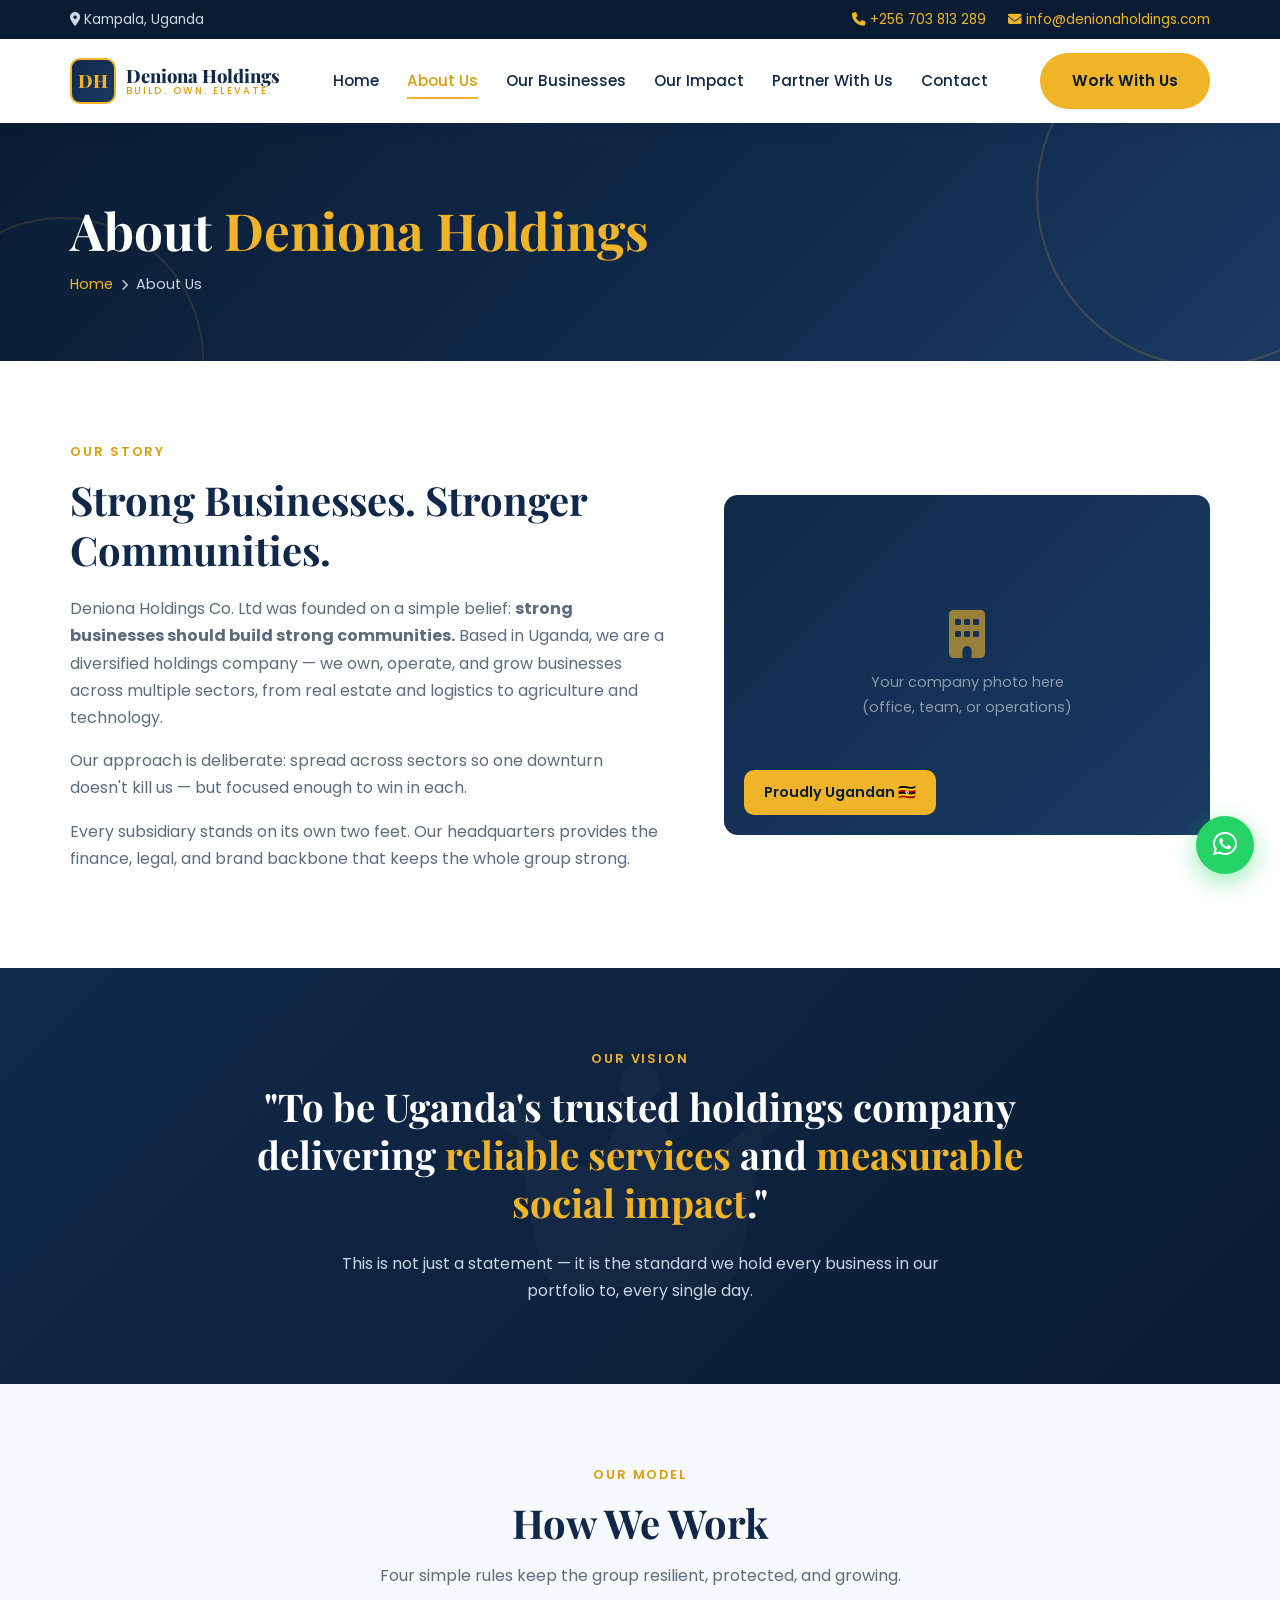
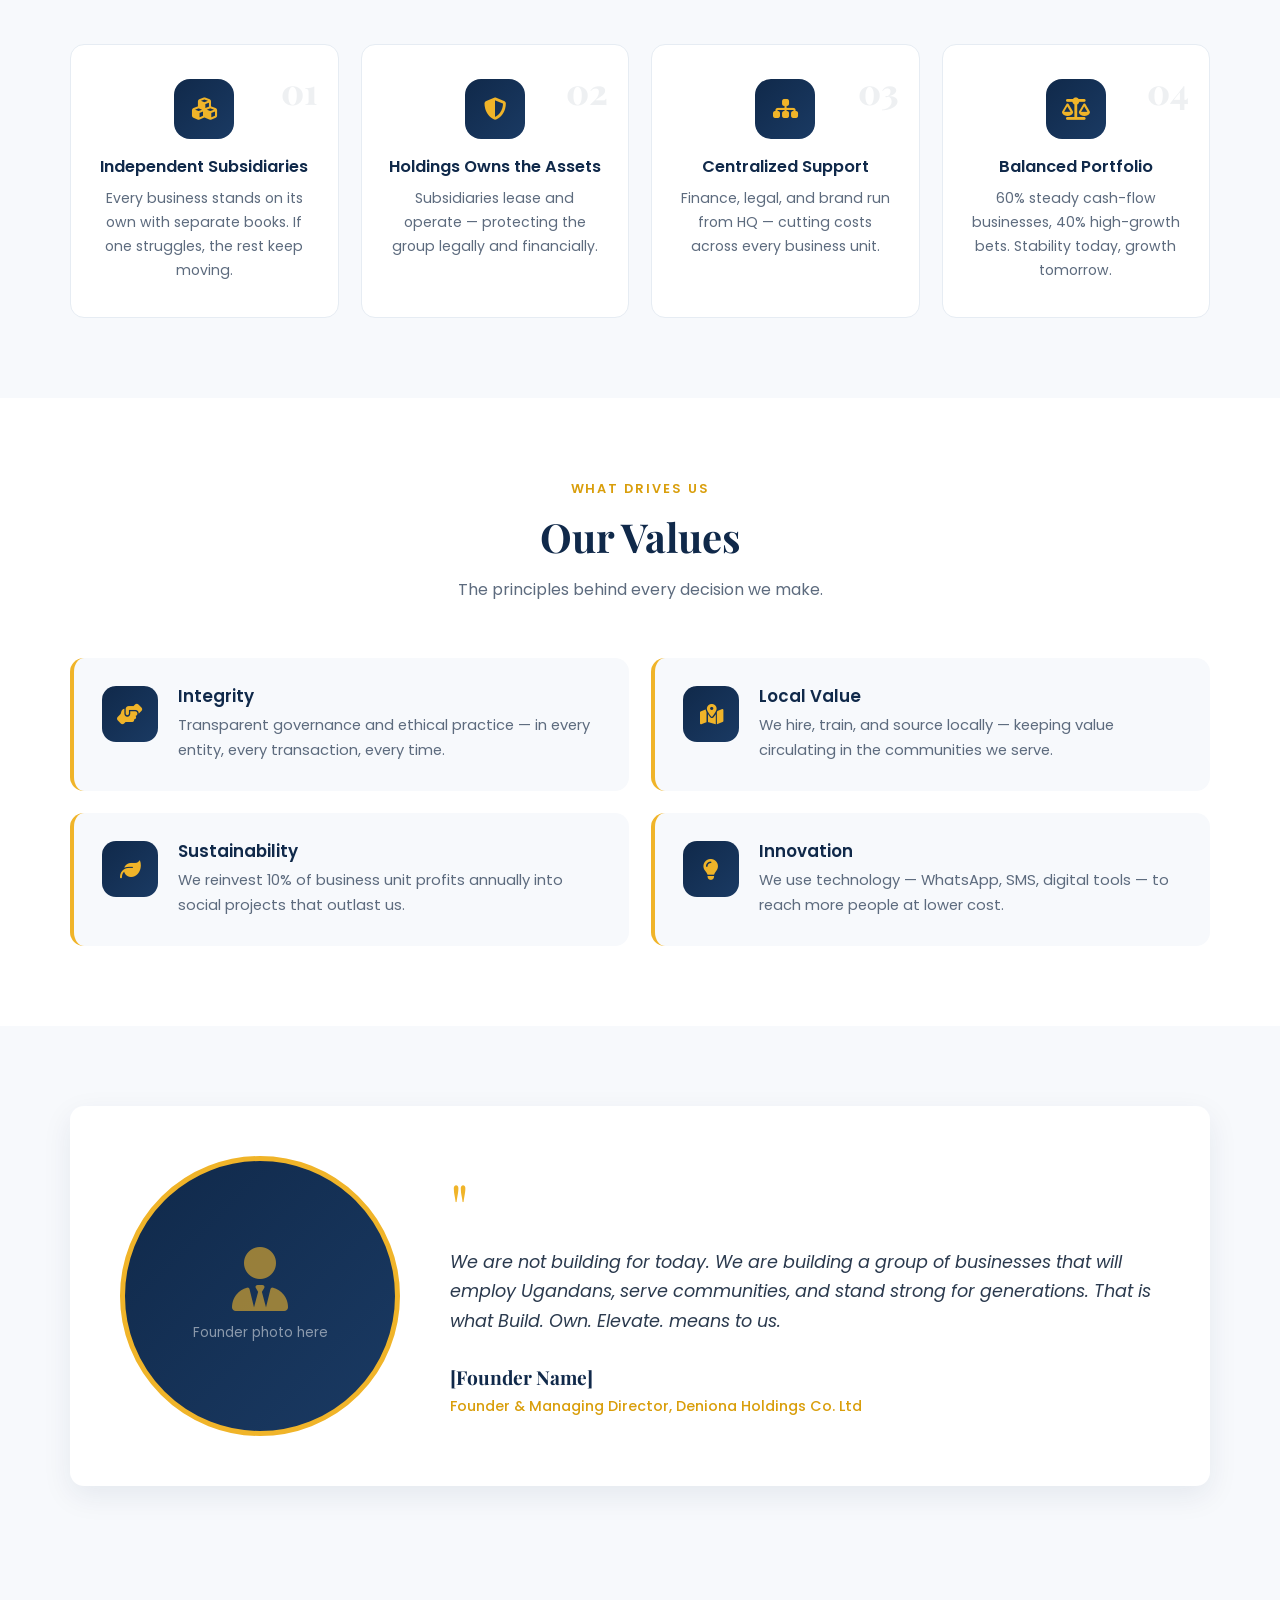
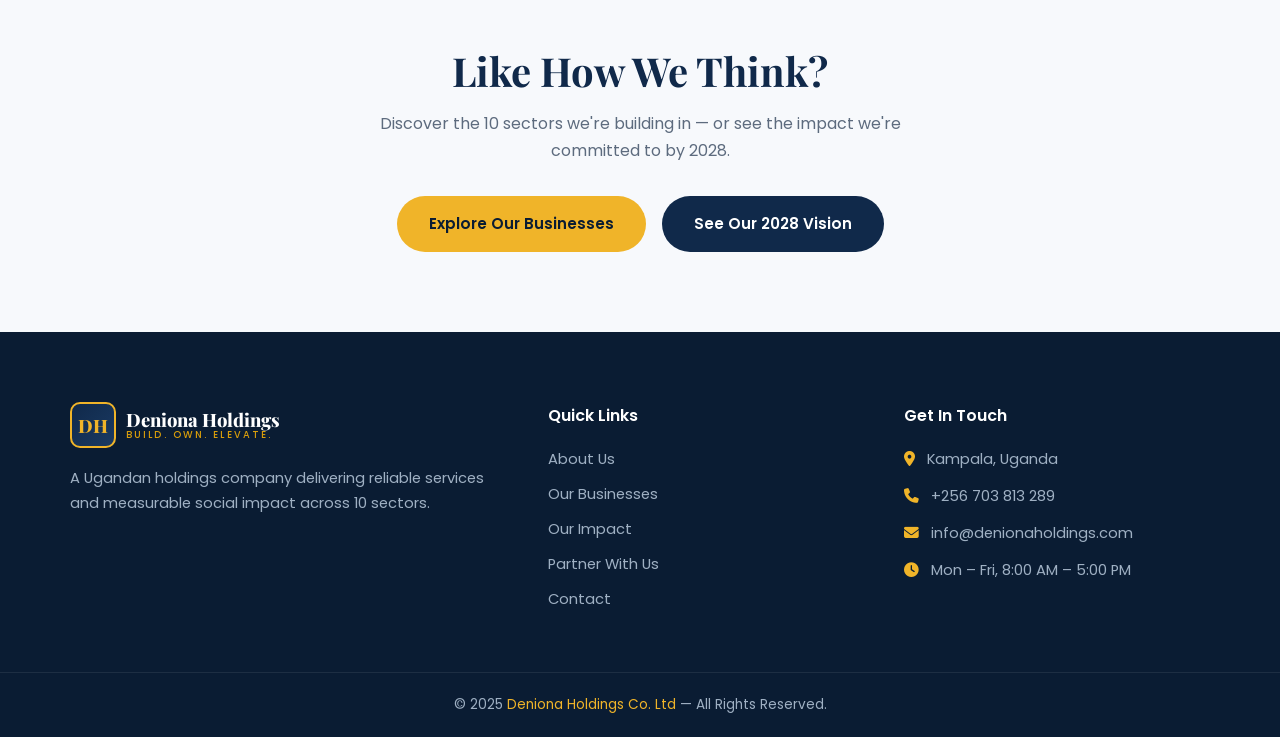
==== about.html @ f7a080cd "Initial commit: adding all website files" ====
<!DOCTYPE html>
<html lang="en">
<head>
<meta charset="UTF-8">
<meta name="viewport" content="width=device-width, initial-scale=1.0">
<title>About Us — Deniona Holdings Co. Ltd</title>
<link rel="stylesheet" href="style.css">
<meta name="description" content="Learn about Deniona Holdings — a Ugandan holdings company built on integrity, local value, and resilience. Our story, vision, and how we work.">

<link href="https://fonts.googleapis.com/css2?family=Playfair+Display:wght@600;700;800&family=Poppins:wght@300;400;500;600;700&display=swap" rel="stylesheet">

<link rel="stylesheet" href="https://cdnjs.cloudflare.com/ajax/libs/font-awesome/6.5.0/css/all.min.css">
</head>
<body>

<!-- ===== TOP BAR ===== -->
<div class="topbar">
  <div class="container">
    <span><i class="fa-solid fa-location-dot"></i> Kampala, Uganda</span>
    <span class="hide-sm">
            <a href="tel:+256703813289"><i class="fa-solid fa-phone"></i> +256 703 813 289</a>
      <a href="mailto:info@denionaholdings.com"><i class="fa-solid fa-envelope"></i> info@denionaholdings.com</a>
    </span>
  </div>
</div>

<!-- ===== HEADER ===== -->
<header>
  <div class="container nav">
    <!-- REPLACE this block with your logo image when ready -->
    <a href="index.html" class="logo">
      <div class="logo-badge">DH</div>
      <div class="logo-name">Deniona Holdings<small>Build. Own. Elevate.</small></div>
    </a>

    <nav>
      <ul id="menu">
        <li><a href="index.html">Home</a></li>
        <li><a href="about.html" class="active">About Us</a></li>
        <li><a href="businesses.html">Our Businesses</a></li>
        <li><a href="impact.html">Our Impact</a></li>
        <li><a href="partner.html">Partner With Us</a></li>
        <li><a href="contact.html">Contact</a></li>
      </ul>
    </nav>

    <a href="contact.html" class="btn btn-gold btn-nav">Work With Us</a>
    <button class="hamburger" id="hamb"><i class="fa-solid fa-bars"></i></button>
  </div>
</header>

<!-- ===== PAGE HERO ===== -->
<section class="page-hero">
  <div class="container">
    <h1>About <span>Deniona Holdings</span></h1>
    <div class="breadcrumb">
      <a href="index.html">Home</a><i class="fa-solid fa-chevron-right"></i>About Us
    </div>
  </div>
</section>

<!-- ===== OUR STORY ===== -->
<section class="story">
  <div class="container split">
    <div>
      <span class="section-tag">Our Story</span>
      <h2>Strong Businesses. Stronger Communities.</h2>
      <p>Deniona Holdings Co. Ltd was founded on a simple belief: <strong>strong businesses
         should build strong communities.</strong> Based in Uganda, we are a diversified
         holdings company — we own, operate, and grow businesses across multiple sectors,
         from real estate and logistics to agriculture and technology.</p>
      <p>Our approach is deliberate: spread across sectors so one downturn doesn't
         kill us — but focused enough to win in each.</p>
      <p>Every subsidiary stands on its own two feet. Our headquarters provides the
         finance, legal, and brand backbone that keeps the whole group strong.</p>
    </div>
    <div class="story-img">
      <!-- REPLACE with a real photo of your office / team / operations -->
      <div class="ph">
        <i class="fa-solid fa-building"></i>
        Your company photo here<br>(office, team, or operations)
      </div>
      <div class="tag">Proudly Ugandan 🇺🇬</div>
    </div>
  </div>
</section>

<!-- ===== VISION BANNER ===== -->
<section class="vision">
  <div class="container">
    <span class="section-tag">Our Vision</span>
    <h2>"To be Uganda's trusted holdings company delivering
        <span>reliable services</span> and <span>measurable social impact</span>."</h2>
    <p>This is not just a statement — it is the standard we hold every business
       in our portfolio to, every single day.</p>
  </div>
</section>

<!-- ===== HOW WE WORK ===== -->
<section class="how">
  <div class="container">
    <div class="center-head">
      <span class="section-tag">Our Model</span>
      <h2>How We Work</h2>
      <p>Four simple rules keep the group resilient, protected, and growing.</p>
    </div>
    <div class="grid-4">
      <div class="how-card">
        <span class="num">01</span>
        <div class="icon"><i class="fa-solid fa-cubes"></i></div>
        <h3>Independent Subsidiaries</h3>
        <p>Every business stands on its own with separate books. If one struggles, the rest keep moving.</p>
      </div>
      <div class="how-card">
        <span class="num">02</span>
        <div class="icon"><i class="fa-solid fa-shield-halved"></i></div>
        <h3>Holdings Owns the Assets</h3>
        <p>Subsidiaries lease and operate — protecting the group legally and financially.</p>
      </div>
      <div class="how-card">
        <span class="num">03</span>
        <div class="icon"><i class="fa-solid fa-sitemap"></i></div>
        <h3>Centralized Support</h3>
        <p>Finance, legal, and brand run from HQ — cutting costs across every business unit.</p>
      </div>
      <div class="how-card">
        <span class="num">04</span>
        <div class="icon"><i class="fa-solid fa-scale-balanced"></i></div>
        <h3>Balanced Portfolio</h3>
        <p>60% steady cash-flow businesses, 40% high-growth bets. Stability today, growth tomorrow.</p>
      </div>
    </div>
  </div>
</section>

<!-- ===== OUR VALUES ===== -->
<section class="values">
  <div class="container">
    <div class="center-head">
      <span class="section-tag">What Drives Us</span>
      <h2>Our Values</h2>
      <p>The principles behind every decision we make.</p>
    </div>
    <div class="grid-2x2">
      <div class="value">
        <div class="icon"><i class="fa-solid fa-handshake-angle"></i></div>
        <div>
          <h3>Integrity</h3>
          <p>Transparent governance and ethical practice — in every entity, every transaction, every time.</p>
        </div>
      </div>
      <div class="value">
        <div class="icon"><i class="fa-solid fa-map-location-dot"></i></div>
        <div>
          <h3>Local Value</h3>
          <p>We hire, train, and source locally — keeping value circulating in the communities we serve.</p>
        </div>
      </div>
      <div class="value">
        <div class="icon"><i class="fa-solid fa-leaf"></i></div>
        <div>
          <h3>Sustainability</h3>
          <p>We reinvest 10% of business unit profits annually into social projects that outlast us.</p>
        </div>
      </div>
      <div class="value">
        <div class="icon"><i class="fa-solid fa-lightbulb"></i></div>
        <div>
          <h3>Innovation</h3>
          <p>We use technology — WhatsApp, SMS, digital tools — to reach more people at lower cost.</p>
        </div>
      </div>
    </div>
  </div>
</section>

<!-- ===== FOUNDER'S MESSAGE (OPTIONAL) ===== -->
<section class="founder">
  <div class="container">
    <div class="founder-card">
      <div class="founder-photo">
        <!-- REPLACE with founder photo: <img src="founder.jpg" alt="Founder"> -->
        <div class="ph">
          <i class="fa-solid fa-user-tie"></i>
          Founder photo here
        </div>
      </div>
      <div class="founder-text">
        <div class="quote-mark">"</div>
        <blockquote>We are not building for today. We are building a group of businesses
        that will employ Ugandans, serve communities, and stand strong for generations.
        That is what Build. Own. Elevate. means to us.</blockquote>
        <div class="founder-name">[Founder Name]</div>
        <div class="founder-role">Founder &amp; Managing Director, Deniona Holdings Co. Ltd</div>
      </div>
    </div>
  </div>
</section>

<!-- ===== CTA ===== -->
<section class="cta">
  <div class="container">
    <h2>Like How We Think?</h2>
    <p>Discover the 10 sectors we're building in — or see the impact we're committed to by 2028.</p>
    <div class="cta-btns">
      <a href="businesses.html" class="btn btn-gold">Explore Our Businesses</a>
      <a href="impact.html" class="btn btn-navy">See Our 2028 Vision</a>
    </div>
  </div>
</section>

<!-- ===== FOOTER ===== -->
<footer>
  <div class="container">
    <div class="f-grid">
      <div>
        <a href="index.html" class="logo" style="margin-bottom:18px">
          <div class="logo-badge">DH</div>
          <div class="logo-name">Deniona Holdings<small>Build. Own. Elevate.</small></div>
        </a>
        <p>A Ugandan holdings company delivering reliable services and measurable social impact
           across 10 sectors.</p>
      </div>
      <div>
        <h4>Quick Links</h4>
        <ul class="f-links">
          <li><a href="about.html">About Us</a></li>
          <li><a href="businesses.html">Our Businesses</a></li>
          <li><a href="impact.html">Our Impact</a></li>
          <li><a href="partner.html">Partner With Us</a></li>
          <li><a href="contact.html">Contact</a></li>
        </ul>
      </div>
      <div>
        <h4>Get In Touch</h4>
        <ul class="f-contact">
          <!-- REPLACE with your real details -->
          <li><i class="fa-solid fa-location-dot"></i> Kampala, Uganda</li>
          <li><i class="fa-solid fa-phone"></i> +256 703 813 289</li>
          <li><i class="fa-solid fa-envelope"></i> info@denionaholdings.com</li>
          <li><i class="fa-solid fa-clock"></i> Mon – Fri, 8:00 AM – 5:00 PM</li>
        </ul>
      </div>
    </div>
  </div>
  <div class="f-bottom">
    © 2025 <span>Deniona Holdings Co. Ltd</span> — All Rights Reserved.
  </div>
</footer>

<!-- ===== WHATSAPP FLOAT ===== -->
<a href="https://wa.me/256703823289?text=Hello%20Deniona%20Holdings" target="_blank" class="wa-float">
  <i class="fa-brands fa-whatsapp"></i>
</a>

<script>
// Mobile menu toggle
const hamb=document.getElementById('hamb'),menu=document.getElementById('menu');
hamb.addEventListener('click',()=>{
  menu.classList.toggle('open');
  hamb.innerHTML=menu.classList.contains('open')
    ?'<i class="fa-solid fa-xmark"></i>':'<i class="fa-solid fa-bars"></i>';
});
menu.querySelectorAll('a').forEach(a=>a.addEventListener('click',()=>{
  menu.classList.remove('open');
  hamb.innerHTML='<i class="fa-solid fa-bars"></i>';
}));
</script>

</body>
</html>
---- style.css ----
/* ============================================================
   DENIONA HOLDINGS CO. LTD — MASTER STYLESHEET (style.css)
   One file for all 6 pages: Home, About, Businesses,
   Impact, Partner, Contact
   ------------------------------------------------------------
   NOTE: Fonts & icons must still be linked in each page's <head>
   (see instructions below this file).
   ============================================================ */

/* ============ DESIGN TOKENS (change brand colors HERE only) ============ */
:root{
  --navy:       #10294a;
  --navy-dark:  #0a1c33;
  --navy-soft:  #1a3a63;
  --gold:       #f0b429;
  --gold-dark:  #d99e0b;
  --bg-light:   #f7f9fc;
  --white:      #ffffff;
  --text:       #2b3a4e;
  --muted:      #5d6b7e;
  --radius:     14px;
  --shadow:     0 10px 30px rgba(16,41,74,.08);
}

/* ============ RESET & BASE ============ */
*{margin:0;padding:0;box-sizing:border-box}
html{scroll-behavior:smooth}
body{font-family:'Poppins',sans-serif;color:var(--text);background:var(--white);line-height:1.7}
h1,h2,h3{font-family:'Playfair Display',serif;color:var(--navy);line-height:1.25}
img{max-width:100%}
a{text-decoration:none;color:inherit}
.container{width:min(1140px,92%);margin:0 auto}
section{padding:80px 0}

/* ============ SHARED UTILITIES ============ */
.section-tag{color:var(--gold-dark);font-weight:600;letter-spacing:.15em;text-transform:uppercase;
  font-size:.8rem;margin-bottom:12px;display:block}
.center-head{text-align:center;max-width:680px;margin:0 auto 55px}
.center-head h2{font-size:clamp(1.8rem,4vw,2.5rem);margin-bottom:14px}
.center-head p{color:var(--muted)}
.grid-4{display:grid;grid-template-columns:repeat(4,1fr);gap:22px}

/* ============ BUTTONS ============ */
.btn{display:inline-block;padding:13px 30px;border-radius:50px;font-weight:600;font-size:.95rem;
  transition:.25s;cursor:pointer;border:2px solid transparent}
.btn-gold{background:var(--gold);color:var(--navy-dark)}
.btn-gold:hover{background:var(--gold-dark);transform:translateY(-2px)}
.btn-outline{border-color:var(--gold);color:var(--gold)}
.btn-outline:hover{background:var(--gold);color:var(--navy-dark)}
.btn-navy{background:var(--navy);color:#fff}
.btn-navy:hover{background:var(--navy-soft);transform:translateY(-2px)}
.btn-wa{background:#25d366;color:#fff}
.btn-wa:hover{background:#1fb857;transform:translateY(-2px)}

/* ============ TOP BAR ============ */
.topbar{background:var(--navy-dark);color:#cdd8e6;font-size:.85rem;padding:8px 0}
.topbar .container{display:flex;justify-content:space-between;align-items:center;gap:12px;flex-wrap:wrap}
.topbar a{color:var(--gold);margin-left:18px}
.topbar a:hover{color:#ffd968}
.topbar .hide-sm{display:inline}

/* ============ HEADER / NAV ============ */
header{position:sticky;top:0;z-index:100;background:var(--white);box-shadow:0 2px 15px rgba(16,41,74,.08)}
.nav{display:flex;align-items:center;justify-content:space-between;padding:14px 0}
.logo{display:flex;align-items:center;gap:10px}
.logo-badge{width:46px;height:46px;background:linear-gradient(135deg,var(--navy),var(--navy-soft));color:var(--gold);
  display:flex;align-items:center;justify-content:center;font-family:'Playfair Display',serif;
  font-weight:800;font-size:1.15rem;border-radius:10px;border:2px solid var(--gold)}
.logo-name{font-family:'Playfair Display',serif;font-weight:800;color:var(--navy);font-size:1.15rem;line-height:1.1}
.logo-name small{display:block;font-family:'Poppins',sans-serif;font-weight:500;font-size:.6rem;
  letter-spacing:.22em;color:var(--gold-dark);text-transform:uppercase}
nav ul{display:flex;list-style:none;gap:28px;align-items:center}
nav a{font-weight:500;font-size:.95rem;color:var(--navy);padding:6px 0;border-bottom:2px solid transparent;transition:.25s}
nav a:hover,nav a.active{color:var(--gold-dark);border-bottom-color:var(--gold)}
.hamburger{display:none;background:none;border:none;font-size:1.5rem;color:var(--navy);cursor:pointer}

/* ============ PAGE HERO (inner pages) ============ */
.page-hero{background:linear-gradient(135deg,var(--navy-dark) 0%,var(--navy) 55%,var(--navy-soft) 100%);
  color:#fff;padding:75px 0 65px;position:relative;overflow:hidden}
.page-hero::after{content:"";position:absolute;right:-100px;top:-100px;width:340px;height:340px;
  border:2px solid rgba(240,180,41,.18);border-radius:50%}
.page-hero::before{content:"";position:absolute;left:-80px;bottom:-140px;width:280px;height:280px;
  border:2px solid rgba(240,180,41,.12);border-radius:50%}
.page-hero .container{position:relative;z-index:2}
.page-hero h1{color:#fff;font-size:clamp(2rem,5vw,3.2rem);margin-bottom:10px}
.page-hero h1 span{color:var(--gold)}
.page-hero p{color:#c9d5e4;max-width:640px;margin-top:12px}
.breadcrumb{font-size:.9rem;color:#c9d5e4}
.breadcrumb a{color:var(--gold)}
.breadcrumb a:hover{text-decoration:underline}
.breadcrumb i{font-size:.7rem;margin:0 8px}

/* ============================================================
   HOME PAGE
   ============================================================ */
.hero{background:linear-gradient(135deg,var(--navy-dark) 0%,var(--navy) 55%,var(--navy-soft) 100%);
  color:#fff;padding:110px 0 120px;position:relative;overflow:hidden}
.hero::after{content:"";position:absolute;right:-120px;top:-120px;width:420px;height:420px;
  border:2px solid rgba(240,180,41,.18);border-radius:50%}
.hero::before{content:"";position:absolute;right:40px;bottom:-160px;width:300px;height:300px;
  border:2px solid rgba(240,180,41,.12);border-radius:50%}
.hero .container{position:relative;z-index:2}
.eyebrow{display:inline-block;background:rgba(240,180,41,.15);color:var(--gold);border:1px solid rgba(240,180,41,.4);
  padding:6px 18px;border-radius:50px;font-size:.8rem;font-weight:600;letter-spacing:.12em;text-transform:uppercase;margin-bottom:24px}
.hero h1{color:#fff;font-size:clamp(2.4rem,6vw,4.2rem);margin-bottom:20px}
.hero h1 span{color:var(--gold)}
.hero p{max-width:640px;color:#c9d5e4;font-size:1.08rem;margin-bottom:36px}
.hero-btns{display:flex;gap:16px;flex-wrap:wrap}

.who{background:var(--white)}
.split{display:grid;grid-template-columns:1.1fr .9fr;gap:60px;align-items:center}
.split h2{font-size:clamp(1.8rem,4vw,2.5rem);margin-bottom:20px}
.split p{color:var(--muted);margin-bottom:16px}
.pillars{display:grid;gap:16px}
.pillar{background:var(--bg-light);border-left:4px solid var(--gold);border-radius:var(--radius);
  padding:22px 24px;display:flex;gap:16px;align-items:flex-start;transition:.25s}
.pillar:hover{transform:translateX(6px);box-shadow:var(--shadow)}
.pillar i{color:var(--gold-dark);font-size:1.4rem;margin-top:4px}
.pillar h3{font-size:1.05rem;margin-bottom:4px}
.pillar p{color:var(--muted);font-size:.92rem;margin:0}

.sectors{background:var(--bg-light)}
.grid-10{display:grid;grid-template-columns:repeat(auto-fit,minmax(200px,1fr));gap:20px}
.sector{background:var(--white);border-radius:var(--radius);padding:30px 20px;text-align:center;
  border:1px solid #e6ecf3;transition:.28s;cursor:default}
.sector:hover{transform:translateY(-8px);box-shadow:var(--shadow);border-color:var(--gold)}
.sector .icon{width:62px;height:62px;margin:0 auto 16px;border-radius:16px;
  background:linear-gradient(135deg,var(--navy),var(--navy-soft));color:var(--gold);
  display:flex;align-items:center;justify-content:center;font-size:1.5rem}
.sector h3{font-size:1rem;font-family:'Poppins',sans-serif;font-weight:600;color:var(--navy)}
.sectors-cta{text-align:center;margin-top:45px}

.stats{background:linear-gradient(135deg,var(--navy) 0%,var(--navy-dark) 100%);padding:70px 0}
.stats .grid-4{gap:30px;text-align:center}
.stat .num{font-family:'Playfair Display',serif;font-size:clamp(2.2rem,4.5vw,3.2rem);font-weight:800;color:var(--gold)}
.stat .lbl{color:#c9d5e4;font-size:.92rem;margin-top:6px}
.stat i{color:rgba(240,180,41,.5);font-size:1.4rem;margin-bottom:10px}

.cta{background:var(--bg-light);text-align:center}
.cta h2{font-size:clamp(1.8rem,4vw,2.5rem);margin-bottom:14px}
.cta p{color:var(--muted);max-width:560px;margin:0 auto 32px}
.cta-btns{display:flex;gap:16px;justify-content:center;flex-wrap:wrap}

/* ============================================================
   ABOUT PAGE
   ============================================================ */
.story{background:var(--white)}
.story-img{position:relative;border-radius:var(--radius);overflow:hidden;min-height:340px;
  background:linear-gradient(135deg,var(--navy),var(--navy-soft));display:flex;align-items:center;justify-content:center}
.story-img .ph{color:rgba(255,255,255,.5);text-align:center;font-size:.9rem;padding:20px}
.story-img .ph i{font-size:3rem;display:block;margin-bottom:12px;color:rgba(240,180,41,.6)}
.story-img .tag{position:absolute;bottom:20px;left:20px;background:var(--gold);color:var(--navy-dark);
  padding:10px 20px;border-radius:10px;font-weight:600;font-size:.9rem}

.vision{background:linear-gradient(135deg,var(--navy) 0%,var(--navy-dark) 100%);color:#fff;
  text-align:center;position:relative;overflow:hidden}
.vision::after{content:"\f521";font-family:"Font Awesome 6 Free";font-weight:900;position:absolute;
  left:50%;top:50%;transform:translate(-50%,-50%);font-size:16rem;color:rgba(255,255,255,.03)}
.vision .container{position:relative;z-index:2}
.vision .section-tag{color:var(--gold)}
.vision h2{color:#fff;font-size:clamp(1.6rem,3.5vw,2.4rem);max-width:820px;margin:0 auto 24px}
.vision h2 span{color:var(--gold)}
.vision p{color:#c9d5e4;max-width:640px;margin:0 auto}

.how{background:var(--bg-light)}
.how-card{background:var(--white);border-radius:var(--radius);padding:34px 26px;text-align:center;
  border:1px solid #e6ecf3;transition:.28s;position:relative}
.how-card:hover{transform:translateY(-8px);box-shadow:var(--shadow);border-color:var(--gold)}
.how-card .num{position:absolute;top:16px;right:20px;font-family:'Playfair Display',serif;
  font-size:2.2rem;font-weight:800;color:rgba(16,41,74,.07)}
.how-card .icon{width:60px;height:60px;margin:0 auto 18px;border-radius:16px;
  background:linear-gradient(135deg,var(--navy),var(--navy-soft));color:var(--gold);
  display:flex;align-items:center;justify-content:center;font-size:1.4rem}
.how-card h3{font-size:1.02rem;font-family:'Poppins',sans-serif;font-weight:600;margin-bottom:10px;color:var(--navy)}
.how-card p{font-size:.88rem;color:var(--muted)}

.values{background:var(--white)}
.grid-2x2{display:grid;grid-template-columns:repeat(2,1fr);gap:22px}
.value{display:flex;gap:20px;background:var(--bg-light);border-radius:var(--radius);
  padding:28px;border-left:4px solid var(--gold);transition:.25s}
.value:hover{transform:translateX(6px);box-shadow:var(--shadow)}
.value .icon{flex-shrink:0;width:56px;height:56px;border-radius:14px;
  background:linear-gradient(135deg,var(--navy),var(--navy-soft));color:var(--gold);
  display:flex;align-items:center;justify-content:center;font-size:1.3rem}
.value h3{font-family:'Poppins',sans-serif;font-weight:600;font-size:1.05rem;color:var(--navy);margin-bottom:6px}
.value p{color:var(--muted);font-size:.92rem}

.founder{background:var(--bg-light)}
.founder-card{display:grid;grid-template-columns:280px 1fr;gap:50px;align-items:center;
  background:var(--white);border-radius:var(--radius);padding:50px;box-shadow:var(--shadow)}
.founder-photo{width:280px;height:280px;border-radius:50%;overflow:hidden;border:5px solid var(--gold);
  background:linear-gradient(135deg,var(--navy),var(--navy-soft));display:flex;align-items:center;justify-content:center}
.founder-photo .ph{color:rgba(255,255,255,.5);text-align:center;font-size:.85rem}
.founder-photo .ph i{font-size:4rem;display:block;margin-bottom:10px;color:rgba(240,180,41,.6)}
.founder-text .quote-mark{font-family:'Playfair Display',serif;font-size:4rem;color:var(--gold);line-height:1}
.founder-text blockquote{font-size:1.1rem;color:var(--text);font-style:italic;margin:10px 0 24px}
.founder-name{font-family:'Playfair Display',serif;font-weight:700;color:var(--navy);font-size:1.2rem}
.founder-role{color:var(--gold-dark);font-size:.9rem;font-weight:500}

/* ============================================================
   BUSINESSES PAGE
   ============================================================ */
.mix{background:var(--bg-light);padding:60px 0}
.mix-inner{display:grid;grid-template-columns:1fr 1fr;gap:50px;align-items:center}
.mix h2{font-size:clamp(1.6rem,3.5vw,2.2rem);margin-bottom:14px}
.mix p{color:var(--muted)}
.mix-bar{background:var(--white);border-radius:var(--radius);padding:34px;box-shadow:var(--shadow)}
.bar{display:flex;height:56px;border-radius:12px;overflow:hidden;margin-bottom:22px}
.bar .cash{background:var(--gold);display:flex;align-items:center;justify-content:center;
  color:var(--navy-dark);font-weight:700;font-size:.95rem}
.bar .growth{background:var(--navy);display:flex;align-items:center;justify-content:center;
  color:#fff;font-weight:700;font-size:.95rem}
.bar-legend{display:flex;flex-direction:column;gap:12px}
.bar-legend .item{display:flex;gap:12px;align-items:flex-start;font-size:.92rem}
.bar-legend .dot{width:14px;height:14px;border-radius:4px;flex-shrink:0;margin-top:5px}
.bar-legend .dot.g{background:var(--gold)}
.bar-legend .dot.n{background:var(--navy)}
.bar-legend strong{color:var(--navy)}

.sectors-list{background:var(--white)}
.biz-grid{display:grid;grid-template-columns:repeat(2,1fr);gap:26px}
.biz-card{background:var(--white);border:1px solid #e6ecf3;border-radius:var(--radius);
  overflow:hidden;transition:.28s;position:relative;display:flex;flex-direction:column}
.biz-card:hover{transform:translateY(-6px);box-shadow:var(--shadow);border-color:var(--gold)}
.biz-card .corner{position:absolute;top:14px;right:18px;font-family:'Playfair Display',serif;
  font-size:2rem;font-weight:800;color:rgba(16,41,74,.06)}
.biz-head{display:flex;gap:16px;align-items:center;padding:26px 26px 18px}
.biz-icon{width:58px;height:58px;flex-shrink:0;border-radius:16px;
  background:linear-gradient(135deg,var(--navy),var(--navy-soft));color:var(--gold);
  display:flex;align-items:center;justify-content:center;font-size:1.4rem}
.biz-head h3{font-size:1.15rem}
.biz-tagline{font-size:.85rem;color:var(--gold-dark);font-weight:500;font-style:italic;margin-top:2px}
.biz-body{padding:0 26px 20px;display:grid;gap:14px;flex:1}
.biz-step{display:flex;gap:14px;align-items:flex-start}
.biz-step i{color:var(--gold-dark);margin-top:5px;width:18px;text-align:center}
.biz-step .lbl{font-weight:600;font-size:.8rem;text-transform:uppercase;letter-spacing:.08em;
  color:var(--navy);display:block}
.biz-step p{font-size:.9rem;color:var(--muted)}
.biz-why{background:var(--bg-light);border-top:1px dashed #d8e0ea;padding:14px 26px;
  display:flex;gap:12px;align-items:flex-start;font-size:.87rem;color:var(--text)}
.biz-why i{color:var(--gold-dark);margin-top:4px}
.biz-why strong{color:var(--navy)}

/* ============================================================
   IMPACT PAGE
   ============================================================ */
.roadmap{background:var(--white);padding:70px 0 30px}
.road-track{display:grid;grid-template-columns:repeat(3,1fr);gap:24px;position:relative;margin-top:50px}
.road-track::before{content:"";position:absolute;top:31px;left:12%;right:12%;height:3px;
  background:linear-gradient(90deg,var(--gold),var(--navy));border-radius:3px;opacity:.35}
.road-stop{text-align:center;position:relative;z-index:2}
.road-dot{width:62px;height:62px;margin:0 auto 16px;border-radius:50%;background:var(--white);
  border:3px solid var(--gold);display:flex;align-items:center;justify-content:center;
  font-family:'Playfair Display',serif;font-weight:800;color:var(--navy);font-size:1.05rem;
  box-shadow:0 6px 18px rgba(16,41,74,.12)}
.road-stop.active .road-dot{background:var(--navy);color:var(--gold);border-color:var(--navy)}
.road-stop h3{font-family:'Poppins',sans-serif;font-size:1rem;font-weight:600;margin-bottom:4px}
.road-stop p{font-size:.85rem;color:var(--muted);max-width:250px;margin:0 auto}

.inumbers{background:linear-gradient(135deg,var(--navy) 0%,var(--navy-dark) 100%);padding:70px 0;position:relative;overflow:hidden}
.inumbers::after{content:"\f4c3";font-family:"Font Awesome 6 Free";font-weight:900;position:absolute;
  right:-40px;top:-40px;font-size:14rem;color:rgba(255,255,255,.03);transform:rotate(15deg)}
.inumbers .grid{display:grid;grid-template-columns:repeat(4,1fr);gap:30px;text-align:center;position:relative;z-index:2}
.inum .big{font-family:'Playfair Display',serif;font-size:clamp(2.4rem,5vw,3.6rem);font-weight:800;color:var(--gold)}
.inum .lbl{color:#c9d5e4;font-size:.92rem;margin-top:6px}
.inum i{color:rgba(240,180,41,.55);font-size:1.5rem;margin-bottom:12px}

.objectives{background:var(--bg-light)}
.obj-list{display:grid;gap:26px;max-width:920px;margin:0 auto}
.obj{background:var(--white);border-radius:var(--radius);padding:34px 36px;display:flex;gap:28px;
  border:1px solid #e6ecf3;transition:.28s;position:relative;overflow:hidden}
.obj:hover{transform:translateY(-5px);box-shadow:var(--shadow);border-color:var(--gold)}
.obj .side{position:absolute;left:0;top:0;bottom:0;width:5px;background:linear-gradient(180deg,var(--gold),var(--navy))}
.obj-num{font-family:'Playfair Display',serif;font-size:2.6rem;font-weight:800;line-height:1;
  color:rgba(16,41,74,.12);flex-shrink:0;width:70px}
.obj-icon{flex-shrink:0;width:56px;height:56px;border-radius:14px;
  background:linear-gradient(135deg,var(--navy),var(--navy-soft));color:var(--gold);
  display:flex;align-items:center;justify-content:center;font-size:1.3rem}
.obj-body h3{font-size:1.2rem;margin-bottom:10px}
.obj-body p{color:var(--muted);font-size:.95rem;margin-bottom:0}
.measure{margin-top:16px;display:inline-flex;gap:10px;align-items:flex-start;
  background:rgba(240,180,41,.12);border:1px solid rgba(240,180,41,.45);border-radius:10px;
  padding:10px 16px;font-size:.85rem;color:var(--text)}
.measure i{color:var(--gold-dark);margin-top:3px}
.measure strong{color:var(--navy)}

.allies{background:var(--white)}
.allies-grid{display:grid;grid-template-columns:repeat(4,1fr);gap:22px}
.ally{background:var(--bg-light);border-radius:var(--radius);padding:30px 22px;text-align:center;
  border:1px solid #e6ecf3;transition:.28s}
.ally:hover{transform:translateY(-6px);box-shadow:var(--shadow);border-color:var(--gold)}
.ally .icon{width:58px;height:58px;margin:0 auto 16px;border-radius:50%;
  background:linear-gradient(135deg,var(--navy),var(--navy-soft));color:var(--gold);
  display:flex;align-items:center;justify-content:center;font-size:1.3rem}
.ally h3{font-family:'Poppins',sans-serif;font-size:.98rem;font-weight:600;color:var(--navy)}
.ally p{font-size:.84rem;color:var(--muted);margin-top:6px}

.integrity{background:var(--white)}
.integrity-card{background:linear-gradient(135deg,var(--navy) 0%,var(--navy-dark) 100%);
  border-radius:var(--radius);padding:50px;display:grid;grid-template-columns:auto 1fr;gap:36px;
  align-items:center;color:#fff;position:relative;overflow:hidden}
.integrity-card::after{content:"\f132";font-family:"Font Awesome 6 Free";font-weight:900;
  position:absolute;right:24px;bottom:-30px;font-size:9rem;color:rgba(255,255,255,.04)}
.integrity-card .icon{width:76px;height:76px;border-radius:20px;background:rgba(240,180,41,.15);
  border:2px solid var(--gold);color:var(--gold);display:flex;align-items:center;justify-content:center;
  font-size:2rem;position:relative;z-index:2}
.integrity-card h2{color:#fff;font-size:clamp(1.4rem,3vw,1.9rem);margin-bottom:10px;position:relative;z-index:2}
.integrity-card p{color:#c9d5e4;max-width:720px;margin:0;position:relative;z-index:2}

/* ============================================================
   PARTNER PAGE
   ============================================================ */
.ptypes{background:var(--bg-light)}
.ptype-grid{display:grid;grid-template-columns:repeat(2,1fr);gap:26px}
.ptype{background:var(--white);border-radius:var(--radius);padding:38px 32px;border:1px solid #e6ecf3;
  transition:.28s;position:relative;overflow:hidden}
.ptype:hover{transform:translateY(-6px);box-shadow:var(--shadow);border-color:var(--gold)}
.ptype .icon{width:62px;height:62px;border-radius:16px;margin-bottom:20px;
  background:linear-gradient(135deg,var(--navy),var(--navy-soft));color:var(--gold);
  display:flex;align-items:center;justify-content:center;font-size:1.5rem}
.ptype h3{font-size:1.2rem;margin-bottom:10px}
.ptype p{color:var(--muted);font-size:.93rem;margin-bottom:18px}
.ptype .find{color:var(--gold-dark);font-weight:600;font-size:.9rem;display:inline-flex;
  align-items:center;gap:8px;transition:.2s}
.ptype .find:hover{gap:12px}
.ptype .corner{position:absolute;top:16px;right:20px;font-family:'Playfair Display',serif;
  font-size:2.2rem;font-weight:800;color:rgba(16,41,74,.06)}

.why{background:linear-gradient(135deg,var(--navy) 0%,var(--navy-dark) 100%);position:relative;overflow:hidden}
.why::after{content:"\f0c1";font-family:"Font Awesome 6 Free";font-weight:900;position:absolute;
  right:-30px;bottom:-50px;font-size:13rem;color:rgba(255,255,255,.03)}
.why .center-head h2{color:#fff}
.why .center-head p{color:#c9d5e4}
.why .section-tag{color:var(--gold)}
.why-grid{display:grid;grid-template-columns:repeat(4,1fr);gap:24px;position:relative;z-index:2}
.why-item{text-align:center;padding:10px}
.why-item .icon{width:64px;height:64px;margin:0 auto 16px;border-radius:50%;
  background:rgba(240,180,41,.12);border:2px solid var(--gold);color:var(--gold);
  display:flex;align-items:center;justify-content:center;font-size:1.4rem}
.why-item h3{color:#fff;font-family:'Poppins',sans-serif;font-size:1rem;font-weight:600;margin-bottom:8px}
.why-item p{color:#c9d5e4;font-size:.86rem}

.steps{display:grid;grid-template-columns:repeat(3,1fr);gap:26px;position:relative;margin-top:20px}
.step{background:var(--white);border:1px solid #e6ecf3;border-radius:var(--radius);padding:40px 30px;
  text-align:center;transition:.28s;position:relative}
.step:hover{transform:translateY(-6px);box-shadow:var(--shadow);border-color:var(--gold)}
.step .num{width:56px;height:56px;margin:0 auto 18px;border-radius:50%;
  background:linear-gradient(135deg,var(--gold),var(--gold-dark));color:var(--navy-dark);
  display:flex;align-items:center;justify-content:center;
  font-family:'Playfair Display',serif;font-weight:800;font-size:1.4rem;
  box-shadow:0 6px 18px rgba(240,180,41,.35)}
.step h3{font-size:1.1rem;margin-bottom:10px}
.step p{color:var(--muted);font-size:.92rem}
.step-arrow{position:absolute;top:50%;right:-22px;transform:translateY(-50%);
  color:var(--gold-dark);font-size:1.3rem;z-index:3}

/* ============================================================
   CONTACT PAGE
   ============================================================ */
.contact{background:var(--bg-light)}
.c-grid{display:grid;grid-template-columns:.9fr 1.1fr;gap:40px;align-items:start}
.c-info{display:grid;gap:18px}
.c-card{background:var(--white);border-radius:var(--radius);padding:24px 26px;display:flex;gap:18px;
  align-items:flex-start;border:1px solid #e6ecf3;transition:.25s}
.c-card:hover{transform:translateY(-4px);box-shadow:var(--shadow);border-color:var(--gold)}
.c-card .icon{flex-shrink:0;width:52px;height:52px;border-radius:14px;
  background:linear-gradient(135deg,var(--navy),var(--navy-soft));color:var(--gold);
  display:flex;align-items:center;justify-content:center;font-size:1.2rem}
.c-card h3{font-family:'Poppins',sans-serif;font-size:.98rem;font-weight:600;color:var(--navy);margin-bottom:4px}
.c-card p,.c-card a{color:var(--muted);font-size:.92rem}
.c-card a:hover{color:var(--gold-dark)}
.c-card .wa-link{color:#1fb857;font-weight:600}
.promise{background:linear-gradient(135deg,var(--navy) 0%,var(--navy-dark) 100%);border-radius:var(--radius);
  padding:22px 26px;display:flex;gap:16px;align-items:center}
.promise i{color:var(--gold);font-size:1.6rem}
.promise p{color:#c9d5e4;font-size:.9rem;margin:0}
.promise strong{color:#fff}

.c-form{background:var(--white);border-radius:var(--radius);padding:44px;border:1px solid #e6ecf3;box-shadow:var(--shadow)}
.c-form h2{font-size:clamp(1.4rem,3vw,1.9rem);margin-bottom:8px}
.c-form>p{color:var(--muted);font-size:.95rem;margin-bottom:28px}
.f-row{display:grid;grid-template-columns:1fr 1fr;gap:18px;margin-bottom:18px}
.f-group{display:flex;flex-direction:column;margin-bottom:18px}
.f-group label{font-weight:500;font-size:.88rem;color:var(--navy);margin-bottom:8px}
.f-group label span{color:#d9534f}
.f-group input,.f-group select,.f-group textarea{
  font-family:'Poppins',sans-serif;font-size:.95rem;color:var(--text);
  background:var(--bg-light);border:1.5px solid #dde5ee;border-radius:10px;
  padding:13px 16px;outline:none;transition:.2s;width:100%}
.f-group input:focus,.f-group select:focus,.f-group textarea:focus{
  border-color:var(--gold);background:#fff;box-shadow:0 0 0 3px rgba(240,180,41,.15)}
.f-group textarea{resize:vertical;min-height:130px}
.f-send{margin-top:8px;display:flex;gap:14px;flex-wrap:wrap;align-items:center}
.f-note{font-size:.82rem;color:var(--muted)}
.sent-msg{display:none;background:rgba(37,211,102,.12);border:1.5px solid #25d366;border-radius:10px;
  padding:14px 18px;color:#147a43;font-size:.9rem;margin-top:16px}

.map{background:var(--white);padding:0 0 80px}
.map-wrap{border-radius:var(--radius);overflow:hidden;box-shadow:var(--shadow);
  border:1px solid #e6ecf3;position:relative}
.map-wrap iframe{width:100%;height:420px;border:0;display:block}
.map-fallback{height:420px;background:linear-gradient(135deg,var(--navy),var(--navy-soft));
  display:flex;flex-direction:column;align-items:center;justify-content:center;color:rgba(255,255,255,.6);
  text-align:center;padding:20px}
.map-fallback i{font-size:3rem;color:rgba(240,180,41,.6);margin-bottom:14px}

/* ============ FOOTER (all pages) ============ */
footer{background:var(--navy-dark);color:#9fb0c3;padding:70px 0 0;font-size:.92rem}
.f-grid{display:grid;grid-template-columns:1.4fr 1fr 1fr;gap:50px;padding-bottom:50px}
footer h4{color:#fff;font-family:'Poppins',sans-serif;font-weight:600;font-size:1rem;margin-bottom:18px}
footer .logo-name{color:#fff}
footer p{margin-bottom:10px}
.f-links{list-style:none}
.f-links li{margin-bottom:10px}
.f-links a{transition:.2s}
.f-links a:hover{color:var(--gold)}
.f-contact li{list-style:none;display:flex;gap:12px;margin-bottom:12px;align-items:flex-start}
.f-contact i{color:var(--gold);margin-top:5px}
.f-bottom{border-top:1px solid rgba(255,255,255,.08);padding:20px 0;text-align:center;font-size:.85rem}
.f-bottom span{color:var(--gold)}

/* ============ WHATSAPP FLOAT (all pages) ============ */
.wa-float{position:fixed;bottom:26px;right:26px;z-index:200;width:58px;height:58px;
  background:#25d366;color:#fff;border-radius:50%;display:flex;align-items:center;justify-content:center;
  font-size:1.7rem;box-shadow:0 8px 25px rgba(37,211,102,.45);transition:.25s}
.wa-float:hover{transform:scale(1.1)}

/* ============================================================
   RESPONSIVE — TABLETS & SMALL LAPTOPS (max-width: 900px)
   ============================================================ */
@media(max-width:900px){
  .split{grid-template-columns:1fr;gap:40px}
  .grid-4{grid-template-columns:repeat(2,1fr)}
  .grid-2x2{grid-template-columns:1fr}
  .founder-card{grid-template-columns:1fr;text-align:center;padding:36px 24px}
  .founder-photo{margin:0 auto}
  .f-grid{grid-template-columns:1fr 1fr}
  .biz-grid{grid-template-columns:1fr}
  .mix-inner{grid-template-columns:1fr;gap:36px}
  .inumbers .grid{grid-template-columns:repeat(2,1fr)}
  .allies-grid{grid-template-columns:repeat(2,1fr)}
  .integrity-card{grid-template-columns:1fr;text-align:center;padding:40px 26px}
  .integrity-card .icon{margin:0 auto}
  .obj{padding:28px 24px;gap:18px}
  .ptype-grid{grid-template-columns:1fr}
  .why-grid{grid-template-columns:repeat(2,1fr)}
  .steps{grid-template-columns:1fr}
  .step-arrow{display:none}
  .c-grid{grid-template-columns:1fr}
}

/* ============================================================
   RESPONSIVE — MOBILE PHONES (max-width: 768px)
   ============================================================ */
@media(max-width:768px){
  section{padding:60px 0}
  .topbar .hide-sm{display:none}
  .hamburger{display:block}
  nav ul{position:fixed;top:0;right:-100%;height:100vh;width:min(300px,80%);background:var(--navy-dark);
    flex-direction:column;justify-content:center;gap:34px;transition:right .35s;z-index:99}
  nav ul.open{right:0}
  nav a{color:#fff;font-size:1.1rem}
  .btn-nav{display:none}
  .f-grid{grid-template-columns:1fr}
  /* Impact page */
  .road-track{grid-template-columns:1fr;gap:36px}
  .road-track::before{display:none}
  .obj{flex-wrap:wrap}
  .obj-num{width:auto}
  /* Contact page */
  .c-form{padding:30px 22px}
  .f-row{grid-template-columns:1fr}
}
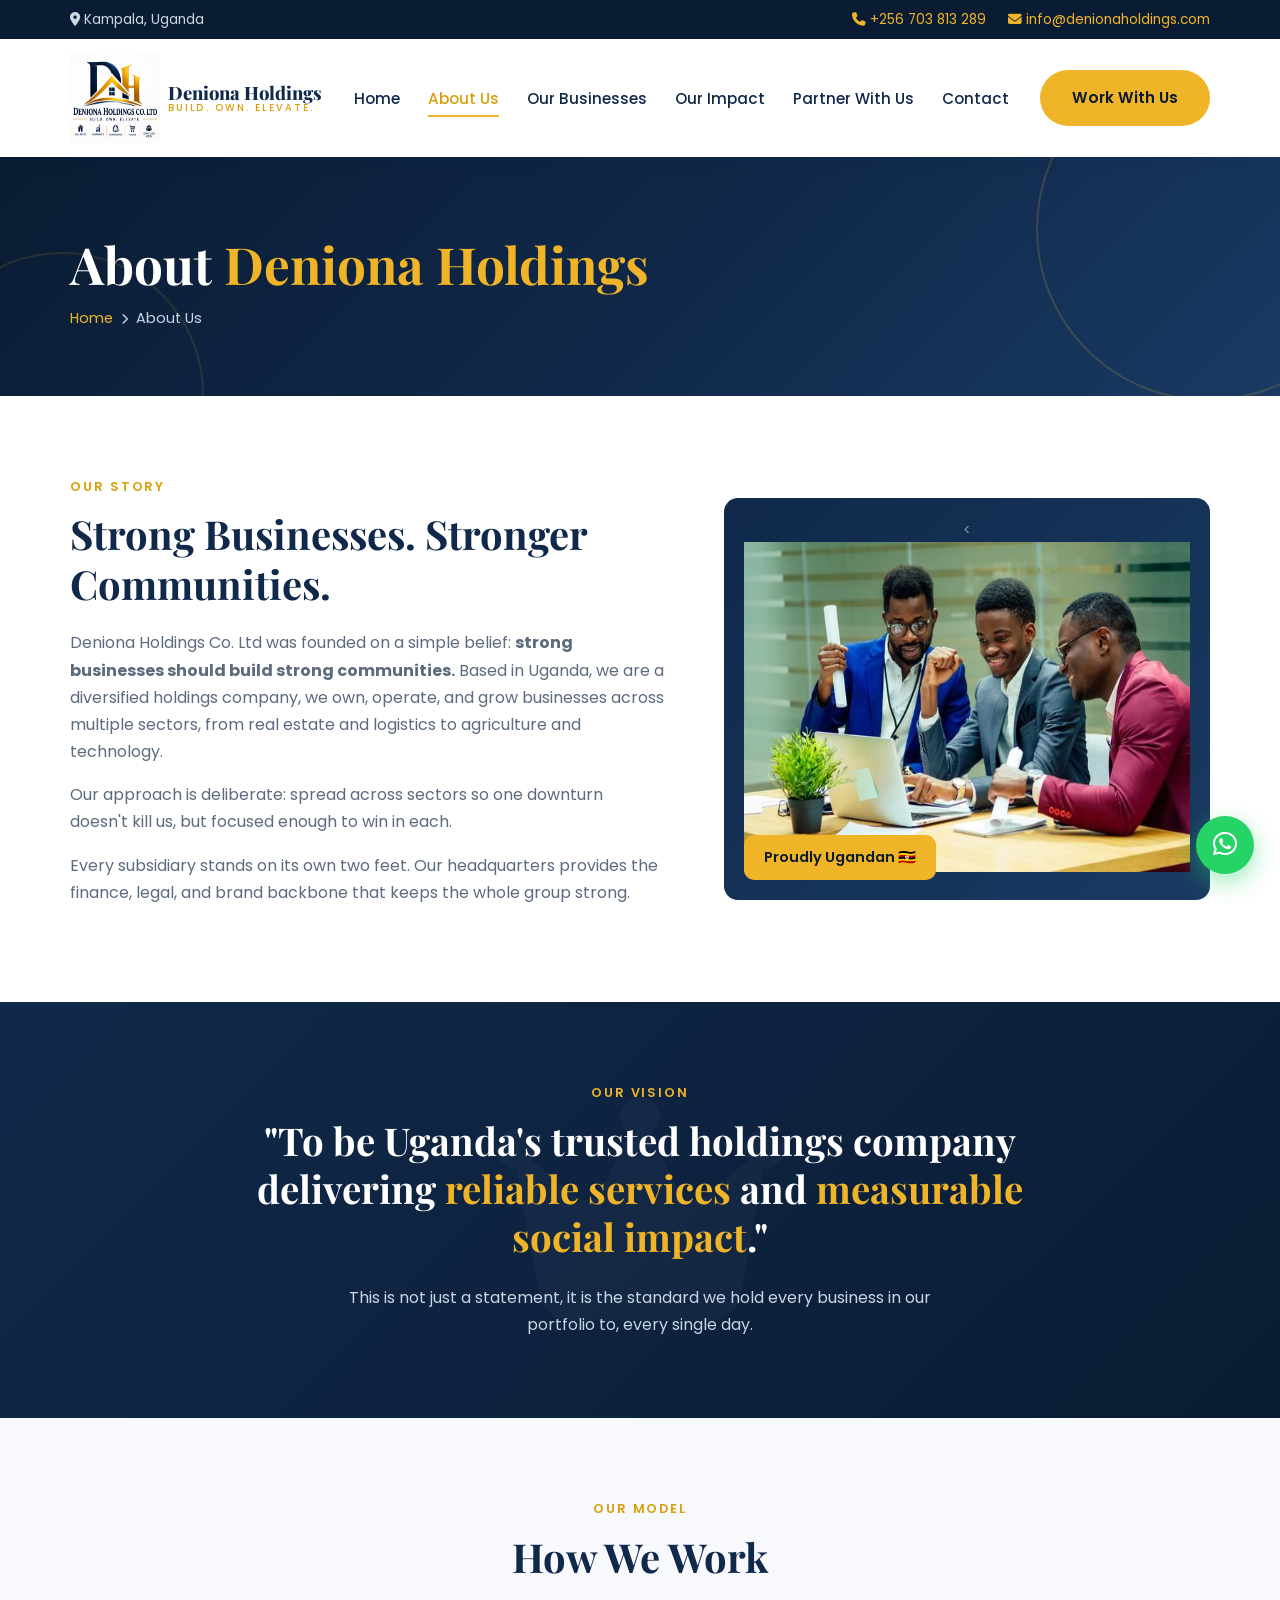
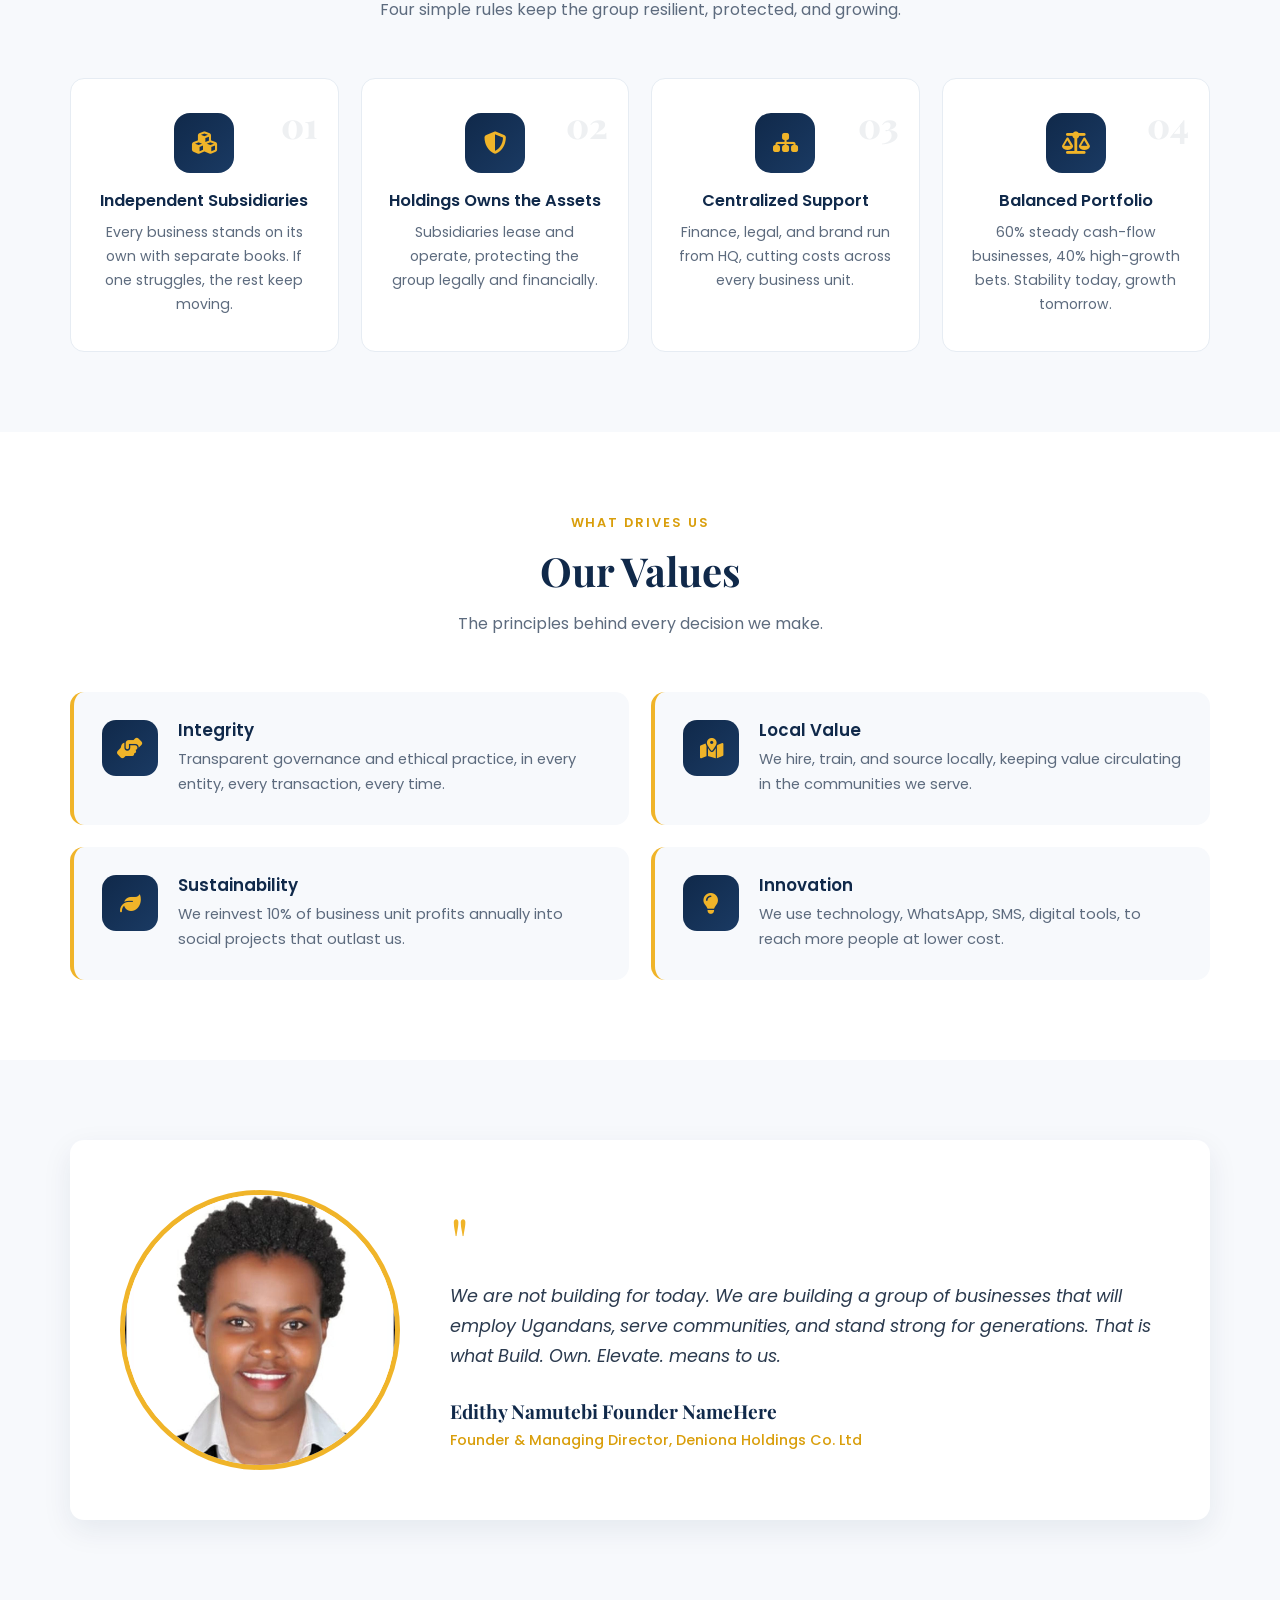
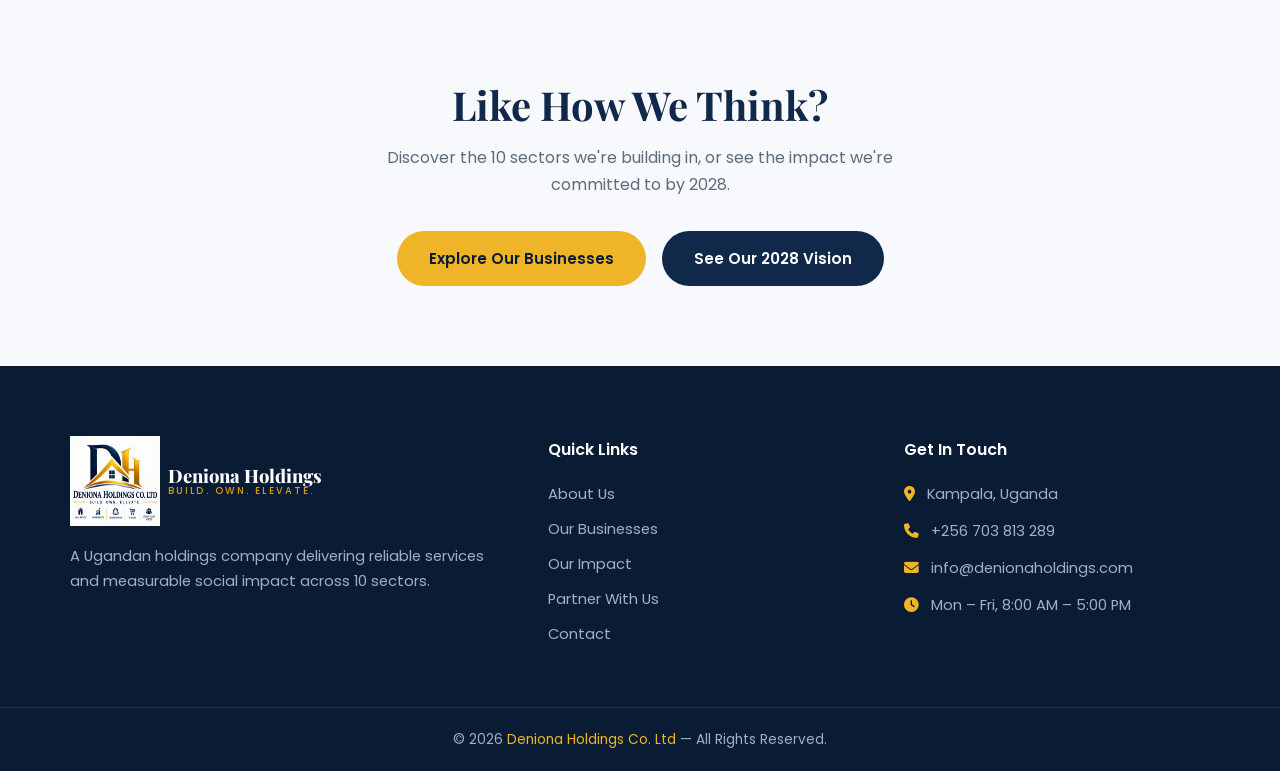
==== commit 2d7e73e5: "updated all pages" ====
--- a/about.html
+++ b/about.html
@@ -6,9 +6,7 @@
 <title>About Us — Deniona Holdings Co. Ltd</title>
 <link rel="stylesheet" href="style.css">
 <meta name="description" content="Learn about Deniona Holdings — a Ugandan holdings company built on integrity, local value, and resilience. Our story, vision, and how we work.">
-
 <link href="https://fonts.googleapis.com/css2?family=Playfair+Display:wght@600;700;800&family=Poppins:wght@300;400;500;600;700&display=swap" rel="stylesheet">
-
 <link rel="stylesheet" href="https://cdnjs.cloudflare.com/ajax/libs/font-awesome/6.5.0/css/all.min.css">
 </head>
 <body>
@@ -29,7 +27,7 @@
   <div class="container nav">
     <!-- REPLACE this block with your logo image when ready -->
     <a href="index.html" class="logo">
-      <div class="logo-badge">DH</div>
+       <img src="logo 2.png"  alt="site logo" width="90" height="90">
       <div class="logo-name">Deniona Holdings<small>Build. Own. Elevate.</small></div>
     </a>
 
@@ -67,18 +65,18 @@
       <h2>Strong Businesses. Stronger Communities.</h2>
       <p>Deniona Holdings Co. Ltd was founded on a simple belief: <strong>strong businesses
          should build strong communities.</strong> Based in Uganda, we are a diversified
-         holdings company — we own, operate, and grow businesses across multiple sectors,
+         holdings company, we own, operate, and grow businesses across multiple sectors,
          from real estate and logistics to agriculture and technology.</p>
       <p>Our approach is deliberate: spread across sectors so one downturn doesn't
-         kill us — but focused enough to win in each.</p>
+         kill us, but focused enough to win in each.</p>
       <p>Every subsidiary stands on its own two feet. Our headquarters provides the
          finance, legal, and brand backbone that keeps the whole group strong.</p>
     </div>
     <div class="story-img">
-      <!-- REPLACE with a real photo of your office / team / operations -->
+     
       <div class="ph">
-        <i class="fa-solid fa-building"></i>
-        Your company photo here<br>(office, team, or operations)
+        <
+        <img src="team.jpg"  alt="site logo" width="930" height="330">
       </div>
       <div class="tag">Proudly Ugandan 🇺🇬</div>
     </div>
@@ -91,7 +89,7 @@
     <span class="section-tag">Our Vision</span>
     <h2>"To be Uganda's trusted holdings company delivering
         <span>reliable services</span> and <span>measurable social impact</span>."</h2>
-    <p>This is not just a statement — it is the standard we hold every business
+    <p>This is not just a statement, it is the standard we hold every business
        in our portfolio to, every single day.</p>
   </div>
 </section>
@@ -115,13 +113,13 @@
         <span class="num">02</span>
         <div class="icon"><i class="fa-solid fa-shield-halved"></i></div>
         <h3>Holdings Owns the Assets</h3>
-        <p>Subsidiaries lease and operate — protecting the group legally and financially.</p>
+        <p>Subsidiaries lease and operate, protecting the group legally and financially.</p>
       </div>
       <div class="how-card">
         <span class="num">03</span>
         <div class="icon"><i class="fa-solid fa-sitemap"></i></div>
         <h3>Centralized Support</h3>
-        <p>Finance, legal, and brand run from HQ — cutting costs across every business unit.</p>
+        <p>Finance, legal, and brand run from HQ, cutting costs across every business unit.</p>
       </div>
       <div class="how-card">
         <span class="num">04</span>
@@ -146,14 +144,14 @@
         <div class="icon"><i class="fa-solid fa-handshake-angle"></i></div>
         <div>
           <h3>Integrity</h3>
-          <p>Transparent governance and ethical practice — in every entity, every transaction, every time.</p>
+          <p>Transparent governance and ethical practice, in every entity, every transaction, every time.</p>
         </div>
       </div>
       <div class="value">
         <div class="icon"><i class="fa-solid fa-map-location-dot"></i></div>
         <div>
           <h3>Local Value</h3>
-          <p>We hire, train, and source locally — keeping value circulating in the communities we serve.</p>
+          <p>We hire, train, and source locally, keeping value circulating in the communities we serve.</p>
         </div>
       </div>
       <div class="value">
@@ -167,22 +165,21 @@
         <div class="icon"><i class="fa-solid fa-lightbulb"></i></div>
         <div>
           <h3>Innovation</h3>
-          <p>We use technology — WhatsApp, SMS, digital tools — to reach more people at lower cost.</p>
-        </div>
-      </div>
-    </div>
-  </div>
-</section>
-
-<!-- ===== FOUNDER'S MESSAGE (OPTIONAL) ===== -->
+          <p>We use technology,  WhatsApp, SMS, digital tools, to reach more people at lower cost.</p>
+        </div>
+      </div>
+    </div>
+  </div>
+</section>
+
+<!-- ===== FOUNDER'S MESSAGE  ===== -->
 <section class="founder">
   <div class="container">
     <div class="founder-card">
-      <div class="founder-photo">
-        <!-- REPLACE with founder photo: <img src="founder.jpg" alt="Founder"> -->
+      <div class="founder-photo">        
         <div class="ph">
           <i class="fa-solid fa-user-tie"></i>
-          Founder photo here
+          <img src="founder.jpeg"  alt="site logo" width="360" height="360">
         </div>
       </div>
       <div class="founder-text">
@@ -190,7 +187,7 @@
         <blockquote>We are not building for today. We are building a group of businesses
         that will employ Ugandans, serve communities, and stand strong for generations.
         That is what Build. Own. Elevate. means to us.</blockquote>
-        <div class="founder-name">[Founder Name]</div>
+        <div class="founder-name">Edithy Namutebi Founder NameHere</div>
         <div class="founder-role">Founder &amp; Managing Director, Deniona Holdings Co. Ltd</div>
       </div>
     </div>
@@ -201,7 +198,7 @@
 <section class="cta">
   <div class="container">
     <h2>Like How We Think?</h2>
-    <p>Discover the 10 sectors we're building in — or see the impact we're committed to by 2028.</p>
+    <p>Discover the 10 sectors we're building in, or see the impact we're committed to by 2028.</p>
     <div class="cta-btns">
       <a href="businesses.html" class="btn btn-gold">Explore Our Businesses</a>
       <a href="impact.html" class="btn btn-navy">See Our 2028 Vision</a>
@@ -215,7 +212,7 @@
     <div class="f-grid">
       <div>
         <a href="index.html" class="logo" style="margin-bottom:18px">
-          <div class="logo-badge">DH</div>
+           <img src="logo 2.png"  alt="site logo" width="90" height="90">
           <div class="logo-name">Deniona Holdings<small>Build. Own. Elevate.</small></div>
         </a>
         <p>A Ugandan holdings company delivering reliable services and measurable social impact
@@ -244,7 +241,7 @@
     </div>
   </div>
   <div class="f-bottom">
-    © 2025 <span>Deniona Holdings Co. Ltd</span> — All Rights Reserved.
+    © 2026 <span>Deniona Holdings Co. Ltd</span> — All Rights Reserved.
   </div>
 </footer>
 
--- a/style.css
+++ b/style.css
@@ -1,8 +1,5 @@
 /* ============================================================
-   DENIONA HOLDINGS CO. LTD — MASTER STYLESHEET (style.css)
-   One file for all 6 pages: Home, About, Businesses,
-   Impact, Partner, Contact
-   ------------------------------------------------------------
+      ------------------------------------------------------------
    NOTE: Fonts & icons must still be linked in each page's <head>
    (see instructions below this file).
    ============================================================ */
@@ -62,7 +59,7 @@
 /* ============ HEADER / NAV ============ */
 header{position:sticky;top:0;z-index:100;background:var(--white);box-shadow:0 2px 15px rgba(16,41,74,.08)}
 .nav{display:flex;align-items:center;justify-content:space-between;padding:14px 0}
-.logo{display:flex;align-items:center;gap:10px}
+.logo{display:flex;align-items:center;gap:8px}
 .logo-badge{width:46px;height:46px;background:linear-gradient(135deg,var(--navy),var(--navy-soft));color:var(--gold);
   display:flex;align-items:center;justify-content:center;font-family:'Playfair Display',serif;
   font-weight:800;font-size:1.15rem;border-radius:10px;border:2px solid var(--gold)}
@@ -122,8 +119,8 @@
 .sectors{background:var(--bg-light)}
 .grid-10{display:grid;grid-template-columns:repeat(auto-fit,minmax(200px,1fr));gap:20px}
 .sector{background:var(--white);border-radius:var(--radius);padding:30px 20px;text-align:center;
-  border:1px solid #e6ecf3;transition:.28s;cursor:default}
-.sector:hover{transform:translateY(-8px);box-shadow:var(--shadow);border-color:var(--gold)}
+  border:1px solid #e6ecf3;cursor:default}
+
 .sector .icon{width:62px;height:62px;margin:0 auto 16px;border-radius:16px;
   background:linear-gradient(135deg,var(--navy),var(--navy-soft));color:var(--gold);
   display:flex;align-items:center;justify-content:center;font-size:1.5rem}
